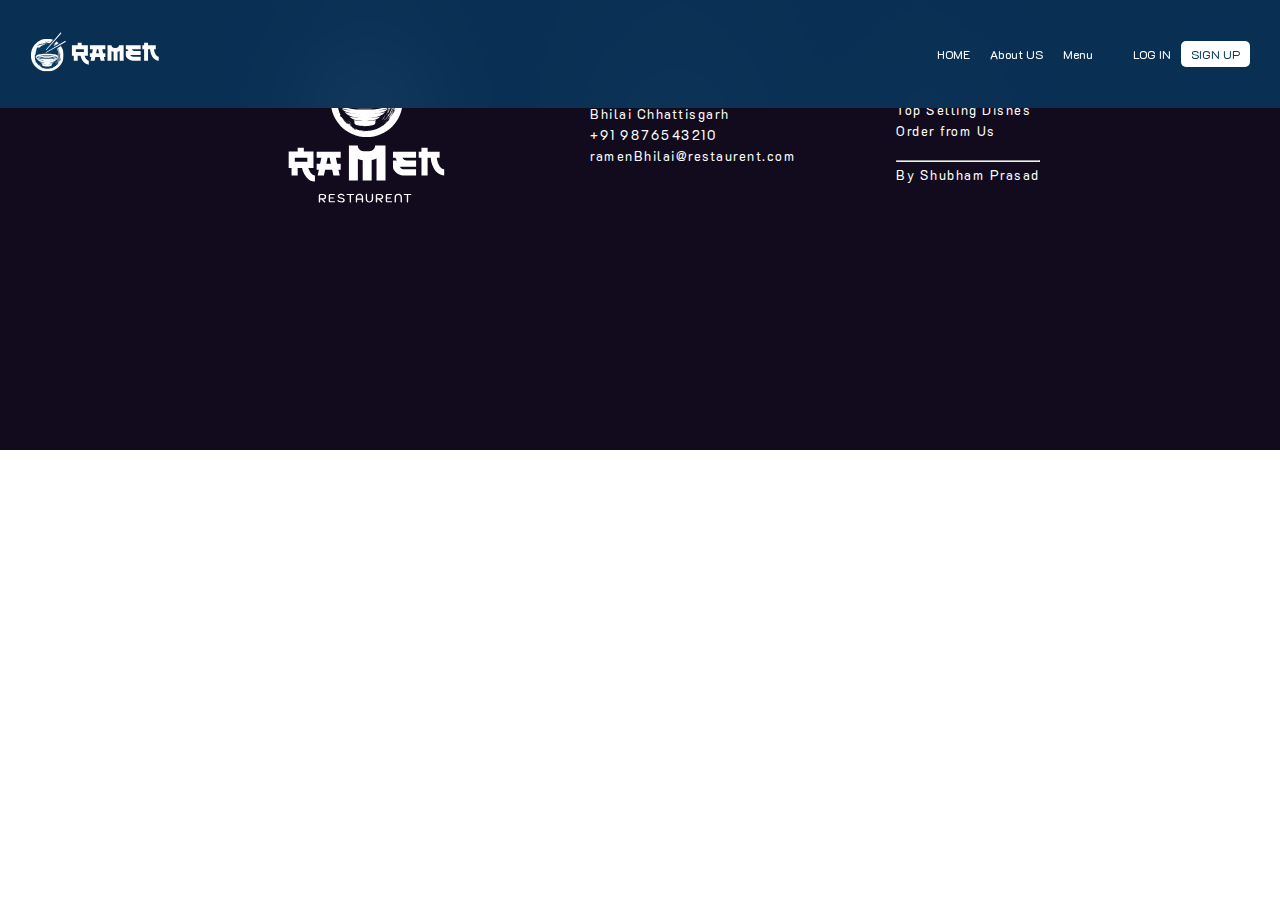
==== login.html @ 327a7446 "created menu page" ====
<!DOCTYPE html>
<html lang="en">
<head>
    <meta charset="UTF-8">
    <meta http-equiv="X-UA-Compatible" content="IE=edge">
    <meta name="viewport" content="width=device-width, initial-scale=1.0">
    <title>Ramen - Best Ramen Restaurent</title>
    <link rel="shortcut icon" href="./images/logo.svg" type="image/x-icon">
    <link rel="stylesheet" href="style.css">
</head>
<body>
    <!-- navigation -->
    <nav>
        <div class="logo">
            <a href="./index.html"><img src="./images/ramen logo.svg" alt="ramen-logo"></a>
        </div>
        <div class="navigation">
            <ul>
                <a href="./index.html"><li>HOME</li></a>
                <a href="#about"><li>About US</li></a>
                <a href="./menu.html"><li>Menu</li></a>
                <div class="login-nav">
                    <a href="./login.html"><li>LOG IN</li></a>
                    <a href="./login.html"><li class="signUp-btn">SIGN UP</li></a>
                </div>
            </ul>
        </div>
    </nav>

    <!-- footer -->
    <footer>
        <img src="./images/ramen-ftr-logo.svg" alt="ramen-logo" height="250">
        <div class="ramenContact">
            <h3>Ramen Restaurent</h3>
            <br>
            <p>Bhilai Chhattisgarh</p>
            <p>+91 9876543210</p>
            <p>ramenBhilai@restaurent.com</p>
            <div class="map"><iframe width="200" height="100" frameborder="0" scrolling="no" marginheight="0" marginwidth="0" src="https://maps.google.com/maps?width=100%25&amp;height=600&amp;hl=en&amp;q=GD Rungta+(My%20Business%20Name)&amp;t=&amp;z=14&amp;ie=UTF8&amp;iwloc=B&amp;output=embed"><a href="https://www.maps.ie/distance-area-calculator.html"></a></iframe></div>
        </div>
        <div class="footerNav">
            <p>Menu</p>
            <p>About Us</p>
            <p>Top Selling Dishes</p>
            <p>Order from Us</p>
            <br>
            <hr>
            <p>By Shubham Prasad</p>
        </div>
    </footer>
</body>
</html>
---- style.css ----
@font-face {
    font-family: "K2D";
    src: url("./fonts/K2D-Regular.ttf");
}

@font-face {
    font-family: 'Kodchasan';
    src: url("./fonts/Kodchasan-Regular.ttf");
}
@font-face {
    font-family: "Itim";
    src: url("./fonts/Itim-Regular.ttf");
}
*{
    margin: 0;
    padding: 0;
    /* user-select: none; */
}
::-webkit-scrollbar{
    display: none;
}
body{
    font-family: "K2D" ,"Kodchasan";
}
a{
    color: inherit;
    text-decoration: none;
    margin: 0;
}
nav{
    height: 12vh;
    width: 100%;
    background: rgba(7, 57, 98,.8);
    backdrop-filter: blur(50px);
    display: flex;
    justify-content: space-between;
    align-items: center;
    position: fixed;
    top: 0;
    font-size:12px;
    z-index: 1000;
}
nav .logo{
    transform: scale(.6);
    position: relative;
    margin-left: -40px;
}
nav ul{
    display: flex;
    list-style: none;
    color: white;
}
nav li{
    padding: 0 10px;
}
.navigation ul{
    display: flex;
    justify-content: center;
    align-items: center;
}
nav .login-nav{
    display: flex;
    align-items: center;
    margin:0 30px 0 20px;
}
.login-nav li{
    padding:0 10px;
}
nav .signUp-btn{
    color: rgb(7, 57, 98);
    background: white;
    padding: 5px 10px;
    border-radius: 5px;
    cursor: pointer;
}

.heroSection{
    height: 100vh;
    background: #092842;
    background-image:url("./images/heroSection-line.png");
    background-size: cover;
    background-position: center;
    display: flex;
    align-items: center;
    flex-direction: column;
    overflow: hidden;
    z-index: 98;
}
.sasukeHeroImage{
    height: 60vh;
    width: 100vh;
    transform: translateY();
    background-image: url("./images/sasuke-new.jpg");
    background-position:center;
    background-size: cover;
    border-radius: 0 0 100vh 100vh;
    border: 4vw solid rgb(7, 57, 98);
}
.heroSection .bannerText{
    color: #fff;
    margin-top: 8vh;
}
.bannerText .text{
    display: flex;
    justify-content: center;
    align-items: center;
}
.bannerText p{
    line-height: 30px;
    margin-right: 10px;
}
button{
    padding: 12px 25px;
    border: none;
    cursor: pointer;
}
.about{
    min-height: 50vh;
    background: #257CA9;
    overflow: hidden;
    display: flex;
}
.about .introduction{
    width: calc(100vw - 50vh);
    text-align: justify;
    font-size: .9rem;
    line-height: 1.3rem;    word-spacing: 2px;  letter-spacing: 2px;
    color: white;
    padding: 30px;
    box-sizing: border-box;
    overflow: scroll;
    position: relative;
}
.introduction .ramen-soup{
    position: absolute;
    right: 0;
    bottom: 0;
    z-index: 0;
    height: 120px;
}
.introduction p{
    margin-bottom: 20px;
    z-index: 1;
}
.about .ramenVideo{
    background: #073962;
    /* float: right; */
    min-height: 100%;
    width: 50vh;
    display: flex;
    justify-content: center;
    align-items: center;
}
.sasukeSection{
    height: 88vh;
    background: #232B3B;
    background-image: url("./images/wavy.png");
    background-size: cover;
    background-blend-mode: screen;
    position: relative;
}
.sasuke-thinking{
    position: absolute;
    bottom: 0;
    max-width: 650px;
    width:70vw;
}
.sasukeStory{
    position: absolute;
    bottom: 60px;
    right: 60px;
    width: 400px;
    display: flex;
    /* flex-direction: column; */
}
.sasukeStory p{
    padding: 20px;
    background: rgb(255, 255, 255);
}
.sasukeStory button{
    background: #050127;
    color: white;
    border: 4px solid white;
}
.faq{
    min-height: 70vh;
    max-height: fit-content;
    background-image: url("./images/japanese-store.jpg");
    background-size: cover;
    display: flex;
    flex-direction: column;
    align-items: center;
    justify-content: center;
    color: white;
    overflow: scroll;
}
.accordion-cntr{
    max-width: 800px;
    width: 60%;
    min-width: 400px;
    display: flex; justify-content: center; align-items: center;
    flex-direction: column;
}
.accordion-cntr:last-child{
    margin-bottom: 40px;
}
.accordion {
    background-color: #eee;
    color: #444;
    cursor: pointer;
    padding:5px 18px;
    width: 100%;
    text-align: left;
    border: none;
    outline: none;
    transition: 0.4s;
    border-radius: 10px;
    display: flex;
    align-items: center;
    justify-content:space-between ;
}
.active, .accordion:hover {
    background-color: #ffffff;
    color: black;
}
.panel {
    padding: 20px;
    width: 80%;
    background-color: #151420;
    display: none;
    overflow: hidden;
    word-spacing: 2px;
    letter-spacing: 1px;
    font-size: .75rem;
    color: white;
    text-align: justify;
    border-radius: 0 0 15px 15px;
    border:2px solid white;
    border-top: none;
}
footer{
    font-family: 'K2D' !important;
    height: 50vh;
    background: #110B1D;
    color: white;
    display: flex;
    justify-content: center;
    letter-spacing: 1.5px;
    /* align-items: center; */
    gap: 100px;
}
footer p{
    font-size: .8rem;
    margin-top: 5px;
}
.map iframe{
    margin-top: 20px;
    border-radius: 5px;
}
.footerNav,.ramenContact{
    margin-top: 55px;
} 


/* Menu page CSS */
.menuHeroSect{
    height: 100vh;
    background: #092842;
    overflow: hidden;
    position: relative;
    display: flex;
    justify-content: center;
}
.circleBG{
    min-height: 100vh;
    min-width: 80vh;
    height: 40vw;
    width: 100vw;
    background-image: url("./images/hex-pattern-bg.jpg");
    background-size: 500px;
    background-position: center;
    position: absolute;
    top: 6vh;
    right: -40vw;
    mix-blend-mode: multiply;
    border-radius: 100vh;
    z-index: 200;
}
.noodle{
    position: absolute;
    z-index: 201;
    left: 10%;
    top: 20vh;
    height: 80%;
}
.MenuBannerText{
    color: white;
    position: absolute;
    bottom: 20vh;
    right: 10%;
    height: 200px;
    width: fit-content;
    z-index: 202;
}
.MenuBannerText h4{
    letter-spacing: 2px;
    line-height: 2.5rem;
    font-size: 2rem;
}
.menu{
    min-height: 100vh;
    background: #2B0D0D;
    display: flex;
    justify-content: center;
    align-items: center;
    flex-direction: column;
}
.menuHeading{
    margin-top: 100px;
}
.menuGroup{
    display: flex;
    flex-wrap: wrap;
    align-items: center;
    justify-content: center;
    margin-bottom: 50px;
}
.dish{
    position: absolute;
    bottom: 20px;
    left: 20px;
    z-index: 300;
    color: white;
    letter-spacing: 1.25px;
}
.dishPrice{
    font-family: "Itim";
}
.menuCard{
    width: 250px;
    height: 350px;
    border: 3px solid #FFFFFF;
    box-shadow: 30px 30px 0px -10px #412626;
    border-radius: 20px;
    margin: 50px;
    position: relative;
    background-size: contain;
    transition: transform .2s;
}
.menuCard:hover{
    transform: scale(1.05);}
.menuCard::after{
    content: "";
    position: absolute;
    height: 30%;width: 100%;
    background: linear-gradient(180deg, rgba(0, 0, 0, 0) 0%, rgba(0, 0, 0, 0.647605) 50%, #000000 100%);
    color: wheat;
    border-radius: 0 0 20px 20px;
    bottom: 0;
    z-index: 250;
}
.m1{
    background: url("./images/ichirakuRamen.jpg");
    background-size: cover;
}
.m2{
    background: url("./images/gyoza.jpg");
    background-size: cover;
}
.m3{
    background: url("./images/misoSoup.jpg");
    background-size: cover;
}
.m4{
    background: url("./images/yakitori.jpg");
    background-size: cover;
}
.m5{
    background: url("./images/sushi.jpg");
    background-size: cover;
}
.m6{
    background: url("./images/tempura.jpg");
    background-size: cover;
}

/* Login page CSS */
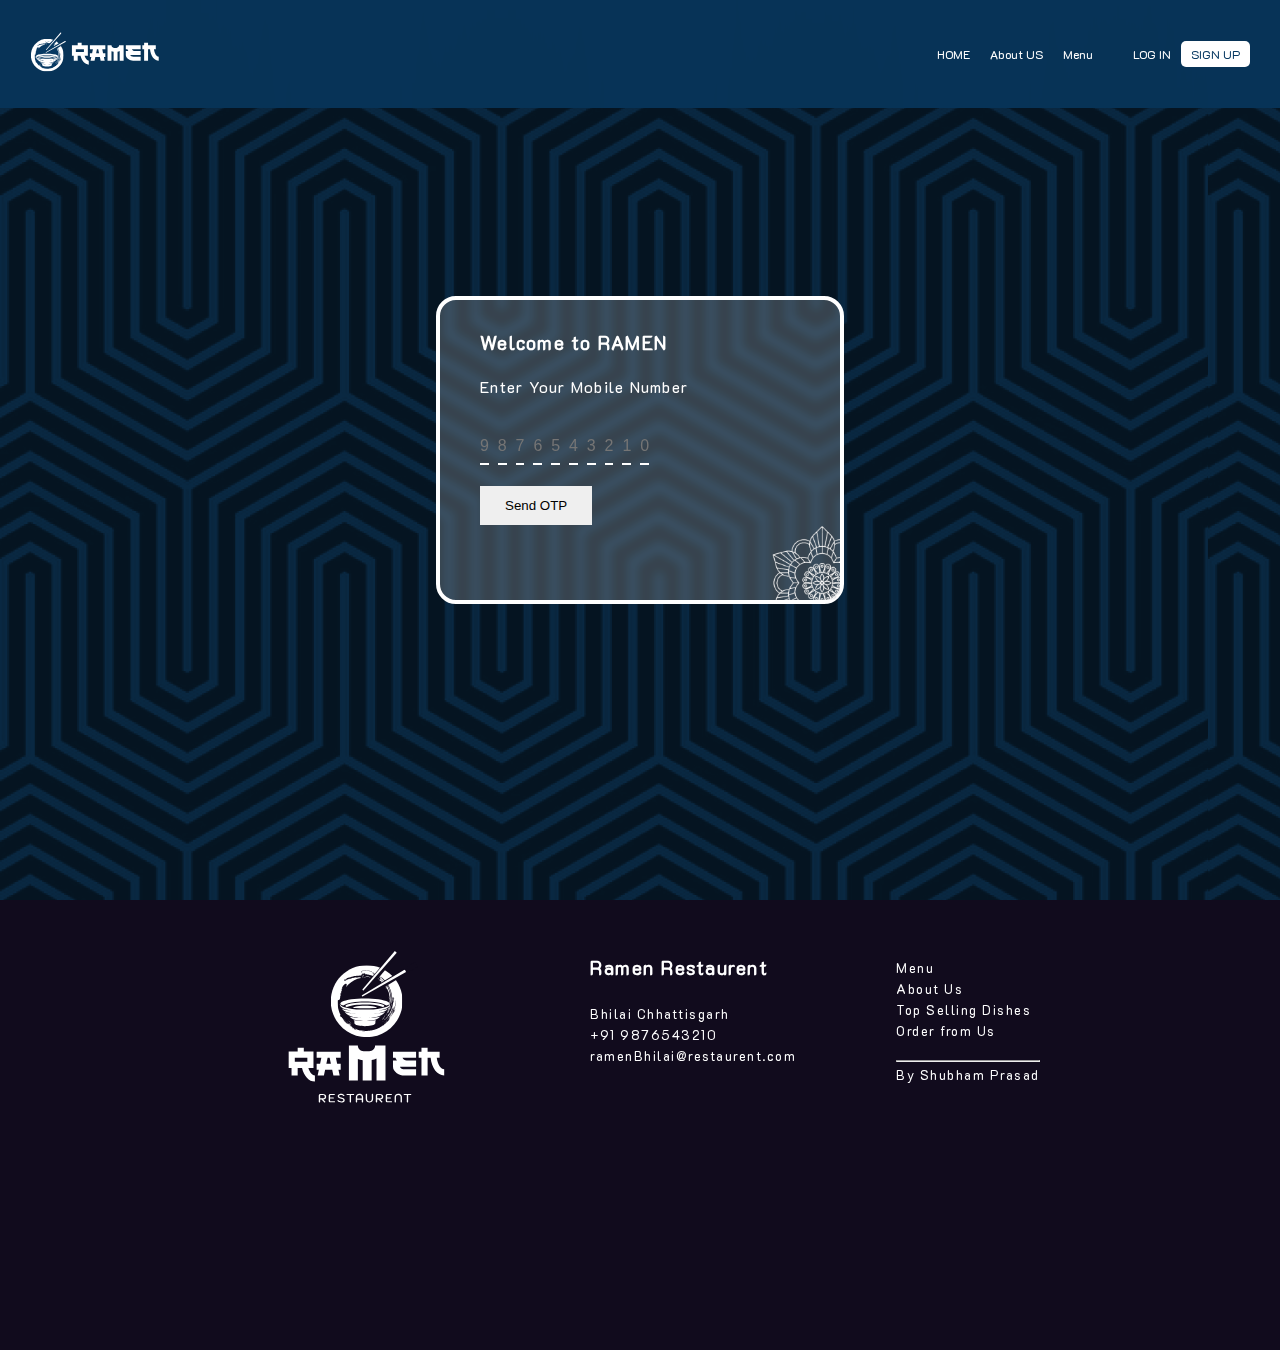
==== commit dd5f1a4c: "login page design in progress" ====
--- a/login.html
+++ b/login.html
@@ -27,6 +27,25 @@
         </div>
     </nav>
 
+    <!-- login form -->
+    <section class="loginFormSection">
+        <div class="LoginBg"></div>
+
+        <div class="loginForm">
+
+            <h3>Welcome to RAMEN</h3>
+            <br>
+            <label for="mobile">Enter Your Mobile Number</label>
+
+            <input type="tel" name="mobile" id="mobile" required maxlength="10" placeholder="9876543210">
+
+            <br><br>
+            <button>Send OTP</button>
+
+            <img  class="loginFlower" src="./images/loginFormFlower.png" alt="">
+        </div>
+    </section>
+
     <!-- footer -->
     <footer>
         <img src="./images/ramen-ftr-logo.svg" alt="ramen-logo" height="250">
--- a/style.css
+++ b/style.css
@@ -384,4 +384,55 @@
     background-size: cover;
 }
 
+
+
 /* Login page CSS */
+.loginFormSection{
+    height: 100vh;
+    background: #092842;
+    position: relative;
+    display: flex;
+    justify-content: center;
+    align-items: center;
+}
+.LoginBg{
+    position:absolute ;
+    height: 100vh;
+    width: 100%;
+    background-image: url("./images/hex-pattern-bg.jpg");
+    background-size: contain;
+    mix-blend-mode: multiply;
+}
+.loginForm{
+    position: absolute;
+    width: 400px;
+    height: 300px;
+    background: rgba(255, 255, 255, 0.2);
+    border: 4px solid #FFFFFF;
+    backdrop-filter: blur(5px);
+    border-radius: 20px;
+    color: white;
+    letter-spacing: 1.25px;
+}
+.loginForm *{
+    margin-left: 10%;
+}
+.loginFlower{
+    position:absolute;
+    height: 100px;
+    right: 0;
+    bottom: 0;
+}
+.loginForm input,.loginForm h3{
+    margin-top: 30px;
+    border: none;
+}
+.loginForm input{
+    padding: 10px 0;
+    color: #ffffff;
+    letter-spacing: 5px;
+    background: none;
+    font-size: 1rem;
+    letter-spacing:1ch;
+    background: repeating-linear-gradient(90deg, rgb(255, 255, 255) 0, rgb(255, 255, 255) 1ch, transparent 0, transparent 2ch) 0 100%/ 20ch 2px no-repeat;
+}
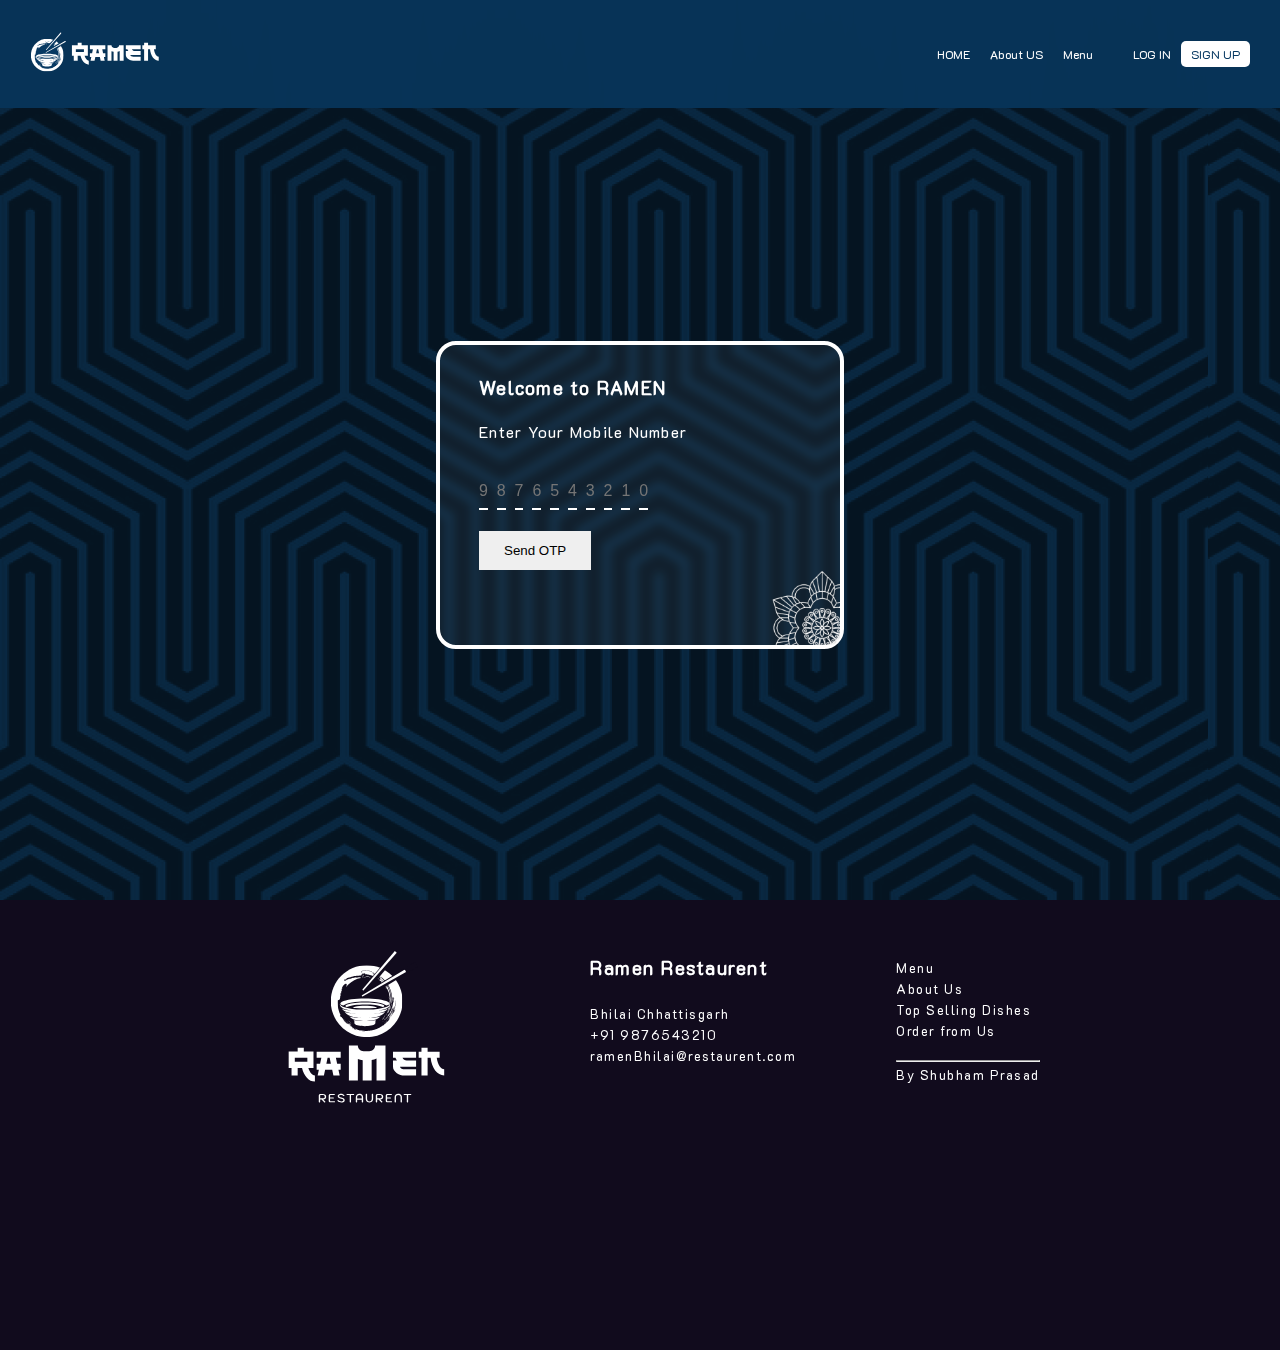
==== commit 0620f9d9: "footer responsive" ====
--- a/login.html
+++ b/login.html
@@ -32,20 +32,22 @@
         <div class="LoginBg"></div>
 
         <div class="loginForm">
+            <form action="">
 
-            <h3>Welcome to RAMEN</h3>
-            <br>
-            <label for="mobile">Enter Your Mobile Number</label>
-
-            <input type="tel" name="mobile" id="mobile" required maxlength="10" placeholder="9876543210">
-
-            <br><br>
-            <button>Send OTP</button>
-
-            <img  class="loginFlower" src="./images/loginFormFlower.png" alt="">
+                <h3>Welcome to RAMEN</h3>
+                <br>
+                <label for="mobile">Enter Your Mobile Number</label>
+                
+                <input type="tel" name="mobile" id="mobile" required maxlength="10" placeholder="9876543210">
+                
+                <br><br>
+                <button type="submit">Send OTP</button>
+                
+                <img  class="loginFlower" src="./images/loginFormFlower.png" alt="">
+            </form>
         </div>
     </section>
-
+    
     <!-- footer -->
     <footer>
         <img src="./images/ramen-ftr-logo.svg" alt="ramen-logo" height="250">
--- a/style.css
+++ b/style.css
@@ -28,6 +28,7 @@
     margin: 0;
 }
 nav{
+    min-height: 80px;
     height: 12vh;
     width: 100%;
     background: rgba(7, 57, 98,.8);
@@ -240,7 +241,9 @@
 }
 footer{
     font-family: 'K2D' !important;
+    min-height: 350px;
     height: 50vh;
+    max-height: max-content;
     background: #110B1D;
     color: white;
     display: flex;
@@ -407,15 +410,16 @@
     position: absolute;
     width: 400px;
     height: 300px;
-    background: rgba(255, 255, 255, 0.2);
+    background: rgba(255, 255, 255, 0.05);
     border: 4px solid #FFFFFF;
     backdrop-filter: blur(5px);
     border-radius: 20px;
     color: white;
     letter-spacing: 1.25px;
+    transform: translateY(5vh);
 }
 .loginForm *{
-    margin-left: 10%;
+    margin-left:5%;
 }
 .loginFlower{
     position:absolute;
@@ -436,3 +440,21 @@
     letter-spacing:1ch;
     background: repeating-linear-gradient(90deg, rgb(255, 255, 255) 0, rgb(255, 255, 255) 1ch, transparent 0, transparent 2ch) 0 100%/ 20ch 2px no-repeat;
 }
+.loginForm input:focus{
+    outline: none;
+}
+
+
+/* media queries for responsiveness */
+
+@media (max-width:813px){
+    footer{
+        flex-direction: column;
+        overflow: hidden;
+        height: fit-content;
+        align-items: center;
+        gap: unset;
+        text-align: center;
+        padding-bottom: 10%;
+    }
+}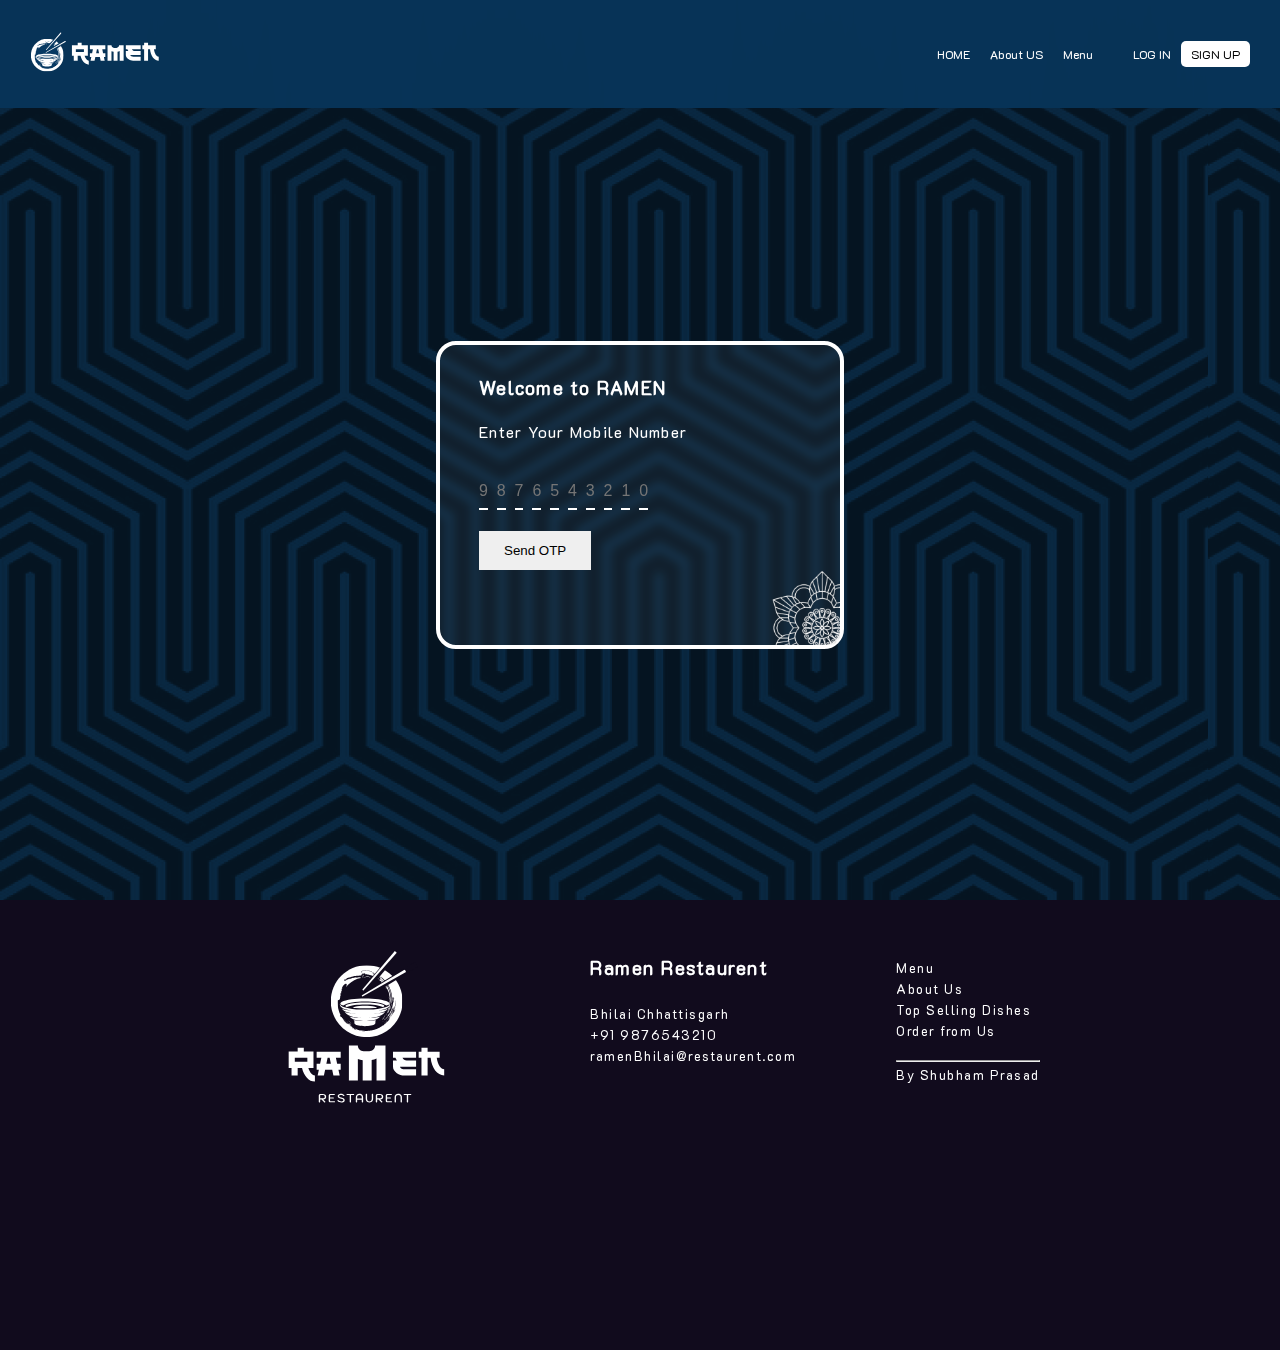
==== commit d3af007b: "added responsive nav to all pages" ====
--- a/login.html
+++ b/login.html
@@ -14,7 +14,8 @@
         <div class="logo">
             <a href="./index.html"><img src="./images/ramen logo.svg" alt="ramen-logo"></a>
         </div>
-        <div class="navigation">
+        <img src="./images/menu-icon.svg" class="menuIcon" alt="" onclick="nav()">
+        <div class="navigation" id="navBar">
             <ul>
                 <a href="./index.html"><li>HOME</li></a>
                 <a href="#about"><li>About US</li></a>
@@ -69,5 +70,6 @@
             <p>By Shubham Prasad</p>
         </div>
     </footer>
+    <script src="script.js"></script>
 </body>
 </html>--- a/style.css
+++ b/style.css
@@ -41,6 +41,9 @@
     font-size:12px;
     z-index: 1000;
 }
+.menuIcon{
+    display: none;
+}
 nav .logo{
     transform: scale(.6);
     position: relative;
@@ -68,7 +71,7 @@
     padding:0 10px;
 }
 nav .signUp-btn{
-    color: rgb(7, 57, 98);
+    color: rgb(0, 0, 0);
     background: white;
     padding: 5px 10px;
     border-radius: 5px;
@@ -105,6 +108,7 @@
     display: flex;
     justify-content: center;
     align-items: center;
+    text-align: right;
 }
 .bannerText p{
     line-height: 30px;
@@ -446,7 +450,26 @@
 
 
 /* media queries for responsiveness */
-
+@media (max-width:970px){
+    .sasukeStory{
+        right: unset;
+        bottom: unset;
+        top: 5vh;
+        min-width:300px;
+        width: 70vw;
+
+    }
+    .sasukeSection{
+        display: flex;
+        justify-content: center;
+        overflow: hidden;
+    }
+    .sasuke-thinking{
+        min-width: 500px;
+        min-height: 370px;
+    }
+    
+}
 @media (max-width:813px){
     footer{
         flex-direction: column;
@@ -457,4 +480,54 @@
         text-align: center;
         padding-bottom: 10%;
     }
+    .about{
+        flex-direction: column-reverse;
+    }
+    .about .ramenVideo{
+        width: auto;
+    }
+    .about .introduction{
+        width: auto;
+    }
+}
+@media (max-width:600px){
+    .navigation{
+        display: none;
+    }
+    .menuIcon{
+        display: unset;
+        padding-right: 20px;
+    }
+    .bannerText .text{
+        flex-direction: column;
+        text-align: center;
+        gap: 20px;
+        margin: 0 20px;
+    }
+    .nav-bar{
+        display: none;
+    }
+    .visible{
+        display: flex;
+        justify-content: center;
+        align-items: center;
+        height: 100vh;
+        width: 40%;
+        min-width: 200px;
+        position:absolute;
+        top: 80px;
+        right: 0;
+        background: rgba(50, 16, 10, 0.9);
+        backdrop-filter: blur("50px");
+    }
+    
+    .visible ul , .login-nav{
+        flex-direction: column;
+        gap: 20px;
+    }
+}
+@media (max-width:425px){
+    .accordion-cntr{
+        transform: scale(.75);
+    }
 }